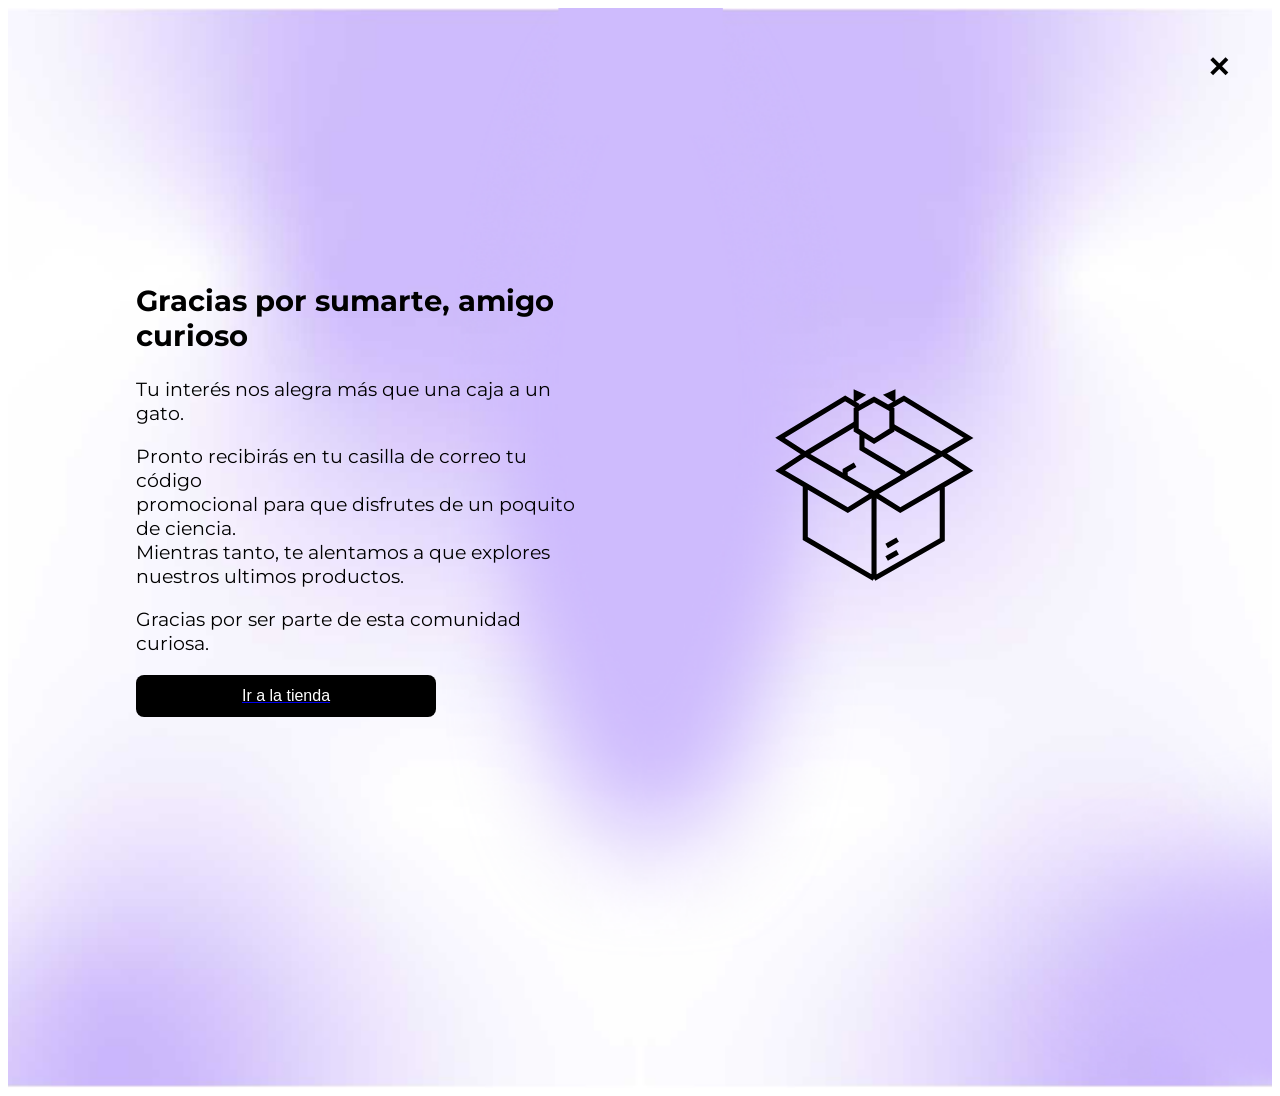
==== Urbañski, Ventimiglia TP1/gracias.html @ cc49160e "Add files via upload" ====
<!DOCTYPE html>
<html lang="en">
<head>
    <title>Document</title>

    <link rel="preconnect" href="https://fonts.googleapis.com">
    <link rel="preconnect" href="https://fonts.gstatic.com" crossorigin>
    <link href="https://fonts.googleapis.com/css2?family=Montserrat:ital,wght@0,100..900;1,100..900&display=swap" rel="stylesheet">

    <link rel="stylesheet" href="gracias.css">

</head>
<body>

    <!-- seccion gracias -->

    
    <section class="Gracias">

        <a href="index.html" class="boton-cerrar">✕</a>

        <div class="contenedor-gracias">
            <div class="Textos">
                <h1>Gracias por sumarte, <span id="nombreMostrado"></span></h1>

                <P> Tu interés nos alegra más que una caja a un gato.</P>

                <p> Pronto recibirás en tu casilla de correo tu código <br>
                    promocional para que disfrutes de un poquito de ciencia. <br>
                    Mientras tanto, te alentamos a que explores nuestros ultimos productos.
                </p>


                <p> Gracias por ser parte de esta comunidad curiosa.</p>

                <a href="https://tienda.elgatoylacaja.com">
                    <button type="button" class="botonEnviar">
                        Ir a la tienda
                    </button>
                </a>
            </div>

            <div class="imagen-gracias">
                <img src="gatoencajaSVG.svg" alt="gracias imagen">
            </div>
        </div>

        
    </section>

    <script>
        const nombre = localStorage.getItem("nombreUsuario");
        document.getElementById("nombreMostrado").textContent = nombre || "amigo curioso";
    </script>

</body>
</html>
---- Urbañski, Ventimiglia TP1/gracias.css ----
body{
    font-family: 'Montserrat', sans-serif;
    font-size: 24px;
}


/*contenedor gracias*/


.Gracias {
    background-image: url('fondoGracias.png');
    background-size: cover;
    background-repeat: no-repeat;
    background-position: center;
    min-height: 100vh;
    padding: 30px 10vw 150px 10vw;
    color: white;
    display: flex;
    align-items: center;
    justify-content: center;
}

.contenedor-gracias {
    display: flex;
    align-items: center;
    justify-content: space-between;
    flex-wrap: wrap;
    gap: 30px;
    max-width: 1200px;
    width: 100%;
}


.imagen-gracias {
    flex: 1 1 100%;
    text-align: center;
    order: 1;
}

.Textos {
    flex: 1 1 100%;
    font-size: 1.2rem;
    color: black;
    order: 2;
}

.imagen-gracias img {
    width: 100%;
    max-width: 200px;
    height: auto;
    border-radius: 12px;
}


@media (min-width: 768px) {
    .imagen-gracias {
        flex: 1 1 500px;
        order: 2;
    }

    .Textos {
        flex: 1 1 400px;
        order: 1;
    }
}

@media (max-width: 767px) {
  .imagen-gracias img {
    max-width: 200px;
    margin: 0 auto; /* opcional, para centrar */
  }
}


/*boton enviar*/


.botonEnviar {
  display: flex;
  align-items: center;
  justify-content: center;
  gap: 10px;
  background-color: #000;
  color: #fff;
  border: none;
  padding: 12px;
  font-size: 16px;
  cursor: pointer;
  width: 100%;
  max-width: 300px;
  border-radius: 8px;
  transition: background-color 0.3s ease;
}

.botonEnviar:hover {
  background-color: #333;
}


/*boton cerrar*/


.boton-cerrar {
    position: absolute;
    top: 50px;
    right: 50px;
    text-decoration: none;
    font-size: 28px;
    font-weight: bold;
    color: black;
    background-color: transparent;
    border: none;
    cursor: pointer;
    transition: transform 0.2s;
    z-index: 999;
}

.boton-cerrar:hover {
    transform: scale(1.2);
    color: #e34c2b;
}
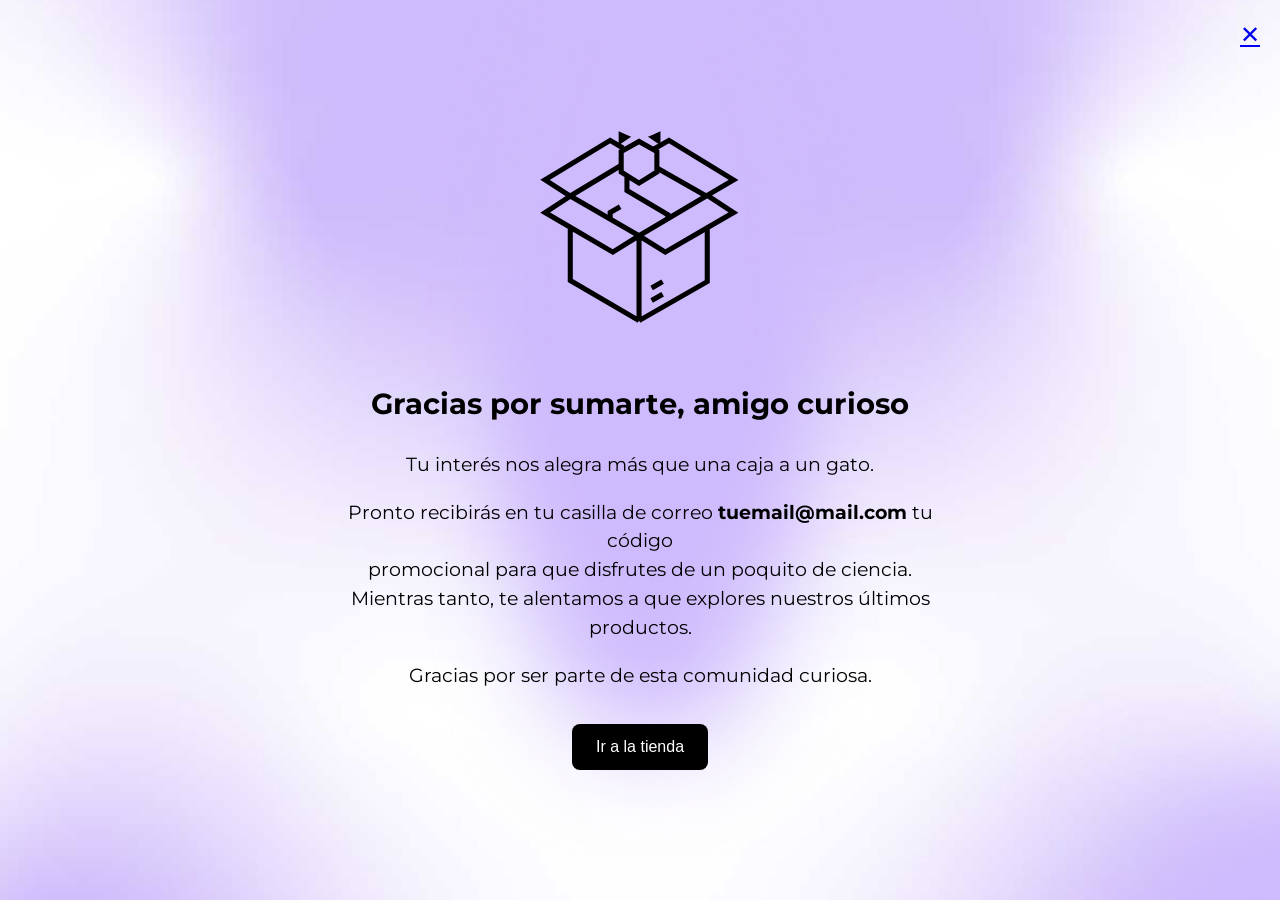
==== commit d538fc04: "Add files via upload" ====
--- a/Urbañski, Ventimiglia TP1/gracias.html
+++ b/Urbañski, Ventimiglia TP1/gracias.html
@@ -1,57 +1,54 @@
 <!DOCTYPE html>
-<html lang="en">
+<html lang="es">
 <head>
-    <title>Document</title>
-
-    <link rel="preconnect" href="https://fonts.googleapis.com">
-    <link rel="preconnect" href="https://fonts.gstatic.com" crossorigin>
-    <link href="https://fonts.googleapis.com/css2?family=Montserrat:ital,wght@0,100..900;1,100..900&display=swap" rel="stylesheet">
-
-    <link rel="stylesheet" href="gracias.css">
-
+  <meta charset="UTF-8" />
+  <meta name="viewport" content="width=device-width, initial-scale=1.0" />
+  <title>Gracias</title>
+  <link href="https://fonts.googleapis.com/css2?family=Montserrat&display=swap" rel="stylesheet" />
+  <link rel="stylesheet" href="gracias.css" />
 </head>
 <body>
 
-    <!-- seccion gracias -->
+<section class="gracias">
 
+  <a href="index.html" class="boton-cerrar">✕</a>
+
+  <div class="contenedor-gracias">
     
-    <section class="Gracias">
+    <!-- Imagen primero -->
+    <div class="imagen-gracias">
+      <img src="gatoencajaSVG.svg" alt="gracias imagen">
+    </div>
 
-        <a href="index.html" class="boton-cerrar">✕</a>
+    <!-- Textos después -->
+    <div class="textos">
+      <h1>Gracias por sumarte, <span id="nombreMostrado">amigo curioso</span></h1>
 
-        <div class="contenedor-gracias">
-            <div class="Textos">
-                <h1>Gracias por sumarte, <span id="nombreMostrado"></span></h1>
+      <p>Tu interés nos alegra más que una caja a un gato.</p>
 
-                <P> Tu interés nos alegra más que una caja a un gato.</P>
+      <p>
+        Pronto recibirás en tu casilla de correo <strong><span id="emailMostrado">tuemail@mail.com</span></strong> tu código<br>
+        promocional para que disfrutes de un poquito de ciencia.<br>
+        Mientras tanto, te alentamos a que explores nuestros últimos productos.
+      </p>
 
-                <p> Pronto recibirás en tu casilla de correo tu código <br>
-                    promocional para que disfrutes de un poquito de ciencia. <br>
-                    Mientras tanto, te alentamos a que explores nuestros ultimos productos.
-                </p>
+      <p>Gracias por ser parte de esta comunidad curiosa.</p>
 
+      <a href="https://tienda.elgatoylacaja.com">
+        <button class="botonEnviar">Ir a la tienda</button>
+      </a>
+    </div>
 
-                <p> Gracias por ser parte de esta comunidad curiosa.</p>
+  </div>
+</section>
 
-                <a href="https://tienda.elgatoylacaja.com">
-                    <button type="button" class="botonEnviar">
-                        Ir a la tienda
-                    </button>
-                </a>
-            </div>
+  <script>
+    const nombre = localStorage.getItem("nombreUsuario") || "amigo curioso";
+    const email = localStorage.getItem("emailUsuario") || "tuemail@mail.com";
 
-            <div class="imagen-gracias">
-                <img src="gatoencajaSVG.svg" alt="gracias imagen">
-            </div>
-        </div>
-
-        
-    </section>
-
-    <script>
-        const nombre = localStorage.getItem("nombreUsuario");
-        document.getElementById("nombreMostrado").textContent = nombre || "amigo curioso";
-    </script>
+    document.getElementById("nombreMostrado").textContent = nombre;
+    document.getElementById("emailMostrado").textContent = email;
+  </script>
 
 </body>
-</html>+</html>
--- a/Urbañski, Ventimiglia TP1/gracias.css
+++ b/Urbañski, Ventimiglia TP1/gracias.css
@@ -1,121 +1,88 @@
-body{
-    font-family: 'Montserrat', sans-serif;
-    font-size: 24px;
+body {
+  margin: 0;
+  font-family: 'Montserrat', sans-serif;
+  font-size: 18px;
+}
+
+/* fondo */
+.gracias {
+  position: relative;
+  min-height: 100vh;
+  background: url('fondoGracias.png') center/auto 120% no-repeat;
+  color: white;
+  display: flex;
+  align-items: center;
+  justify-content: center;
+  padding: 20px;
+  box-sizing: border-box;
+  text-align: center;
+}
+
+/*boton x*/
+.boton-cerrar {
+  position: absolute;
+  top: 20px; right: 20px;
+  font-size: 24px;
+  background: none;
+  border: none;
+  cursor: pointer;
+  z-index: 2;
+}
+
+/* contenedor */
+.contenedor-gracias {
+  position: relative;
+  z-index: 1;
+  display: flex;
+  flex-direction: column;
+  gap: 20px;
+  align-items: center;
+  max-width: 600px;
+  width: 100%;
+}
+
+/* imagen */
+.imagen-gracias img {
+  width: 150px;
+  height: auto;
+  border-radius: 12px;
 }
 
 
-/*contenedor gracias*/
-
-
-.Gracias {
-    background-image: url('fondoGracias.png');
-    background-size: cover;
-    background-repeat: no-repeat;
-    background-position: center;
-    min-height: 100vh;
-    padding: 30px 10vw 150px 10vw;
-    color: white;
-    display: flex;
-    align-items: center;
-    justify-content: center;
-}
-
-.contenedor-gracias {
-    display: flex;
-    align-items: center;
-    justify-content: space-between;
-    flex-wrap: wrap;
-    gap: 30px;
-    max-width: 1200px;
-    width: 100%;
+/* textos*/
+.textos {
+  color: black;
+  font-size: 1.2rem;
+  line-height: 1.5;
 }
 
 
-.imagen-gracias {
-    flex: 1 1 100%;
-    text-align: center;
-    order: 1;
-}
-
-.Textos {
-    flex: 1 1 100%;
-    font-size: 1.2rem;
-    color: black;
-    order: 2;
-}
-
-.imagen-gracias img {
-    width: 100%;
-    max-width: 200px;
-    height: auto;
-    border-radius: 12px;
-}
-
-
-@media (min-width: 768px) {
-    .imagen-gracias {
-        flex: 1 1 500px;
-        order: 2;
-    }
-
-    .Textos {
-        flex: 1 1 400px;
-        order: 1;
-    }
-}
-
-@media (max-width: 767px) {
-  .imagen-gracias img {
-    max-width: 200px;
-    margin: 0 auto; /* opcional, para centrar */
-  }
-}
-
-
-/*boton enviar*/
-
-
+/* boton */
 .botonEnviar {
-  display: flex;
-  align-items: center;
-  justify-content: center;
-  gap: 10px;
+  padding: 14px 24px;
+  margin-top: 15px;
+  font-size: 1rem;
   background-color: #000;
   color: #fff;
   border: none;
-  padding: 12px;
-  font-size: 16px;
   cursor: pointer;
-  width: 100%;
-  max-width: 300px;
   border-radius: 8px;
-  transition: background-color 0.3s ease;
 }
 
+/* animacion */
 .botonEnviar:hover {
   background-color: #333;
 }
 
 
-/*boton cerrar*/
-
-
-.boton-cerrar {
-    position: absolute;
-    top: 50px;
-    right: 50px;
-    text-decoration: none;
-    font-size: 28px;
-    font-weight: bold;
-    color: black;
-    background-color: transparent;
-    border: none;
-    cursor: pointer;
-    transition: transform 0.2s;
-    z-index: 999;
+@media (min-width: 430px) {
+  .contenedor-gracias {
+    flex-direction: column;
+    align-items: center;
+    gap: 30px;
+  }
+  .imagen-gracias img {
+    width: 200px;
+  }
+  .textos { font-size: 1.2rem; }
 }
-
-.boton-cerrar:hover {
-    transform: scale(1.2);
-    color: #e34c2b;
-}
